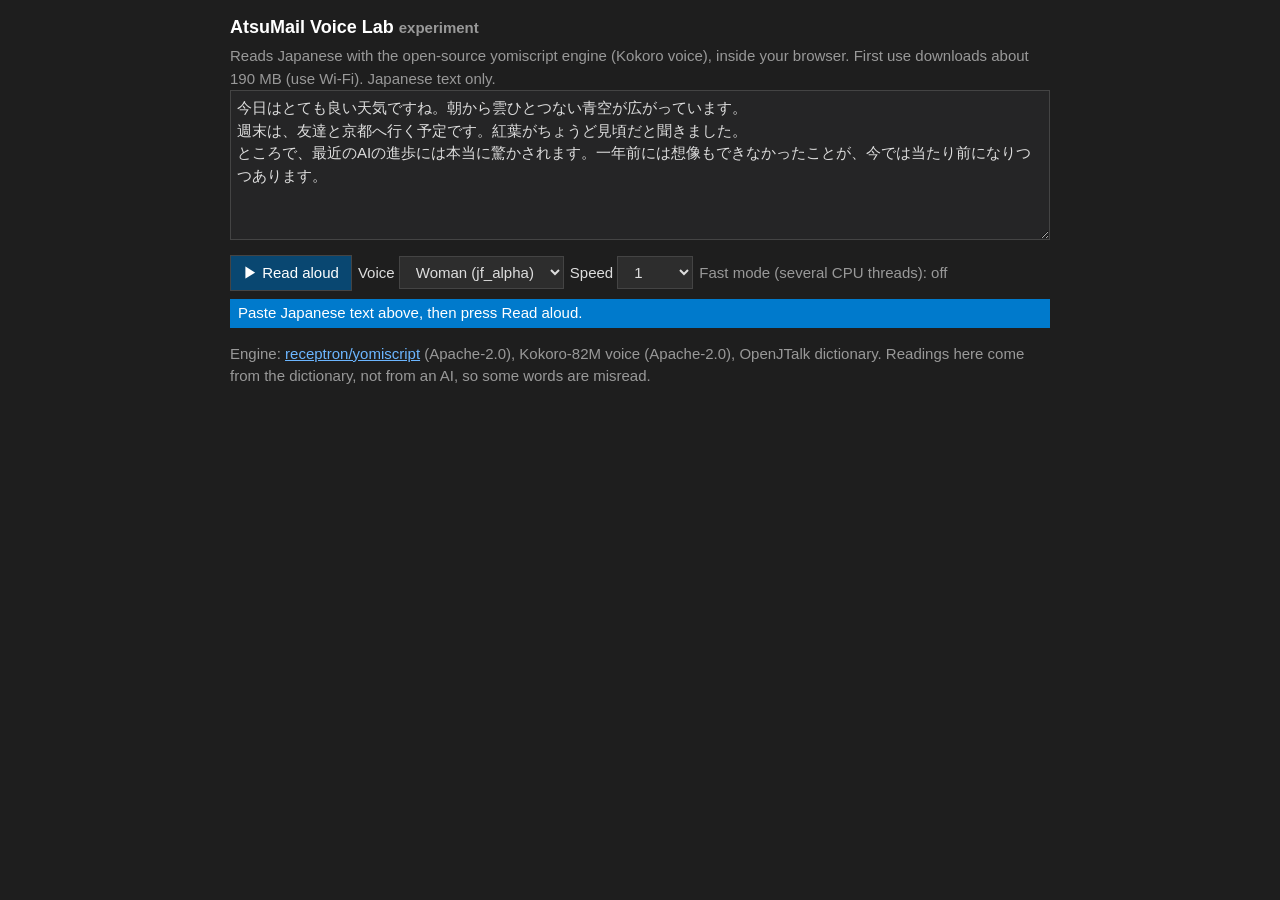
==== lab/index.html @ ada07ffe "Voice Lab: experiment page for a more natural Japanese voice" ====
<!DOCTYPE html>
<html lang="ja">
<head>
<meta charset="utf-8">
<meta name="viewport" content="width=device-width, initial-scale=1">
<title>AtsuMail Voice Lab</title>
<style>
  body { background: #1e1e1e; color: #ddd; font: 15px/1.5 "Segoe UI", Arial, sans-serif; margin: 0 auto; max-width: 820px; padding: 10px; }
  h1 { font-size: 18px; color: #fff; margin: 4px 0; } small, .dim { color: #999; }
  textarea { width: 100%; height: 150px; background: #252526; color: #ddd; border: 1px solid #444; font: inherit; padding: 6px; box-sizing: border-box; }
  button, select { background: #2d2d2d; color: #ddd; border: 1px solid #444; font: inherit; padding: 6px 12px; }
  #play { background: #094771; color: #fff; }
  .bar { display: flex; gap: 6px; flex-wrap: wrap; align-items: center; margin: 8px 0; }
  #status { background: #007acc; color: #fff; padding: 3px 8px; } #status.err { background: #c62828; }
  #speed { margin: 6px 0; color: #fff; }
  #out { margin: 10px 0; font-size: 17px; line-height: 1.9; font-family: Georgia, serif; }
  .s { cursor: pointer; } .s.now { background: #bfe3ff; color: #000; }
  #ys, #log { font: 11px/1.4 Consolas, monospace; color: #888; word-break: break-all; margin-top: 6px; }
</style>
<script>
  // "Fast mode": register the helper, then reload once so it takes effect.
  if ("serviceWorker" in navigator && !self.crossOriginIsolated) {
    navigator.serviceWorker.register("coi-sw.js").then((reg) => {
      const go = () => { if (!sessionStorage.getItem("coi")) { sessionStorage.setItem("coi", "1"); location.reload(); } };
      if (navigator.serviceWorker.controller) go();
      else navigator.serviceWorker.addEventListener("controllerchange", go);
      if (reg.active && !navigator.serviceWorker.controller) go();
    }).catch(() => {});
  }
</script>
</head>
<body>
<h1>AtsuMail Voice Lab <small>experiment</small></h1>
<div class="dim">Reads Japanese with the open-source yomiscript engine (Kokoro voice), inside your browser. First use downloads about 190 MB (use Wi-Fi). Japanese text only.</div>
<textarea id="text">今日はとても良い天気ですね。朝から雲ひとつない青空が広がっています。
週末は、友達と京都へ行く予定です。紅葉がちょうど見頃だと聞きました。
ところで、最近のAIの進歩には本当に驚かされます。一年前には想像もできなかったことが、今では当たり前になりつつあります。</textarea>
<div class="bar">
  <button id="play">▶ Read aloud</button>
  <label>Voice <select id="voice"><option value="jf_alpha">Woman (jf_alpha)</option><option value="jm_kumo">Man (jm_kumo)</option></select></label>
  <label>Speed <select id="rate"><option>0.9</option><option selected>1</option><option>1.1</option><option>1.2</option><option>1.35</option><option>1.5</option></select></label>
  <span id="info" class="dim"></span>
</div>
<div id="status">Paste Japanese text above, then press Read aloud.</div>
<div id="speed"></div>
<div id="out"></div>
<div id="ys"></div>
<div id="log"></div>
<p class="dim">Engine: <a style="color:#6cb6ff" href="https://github.com/receptron/yomiscript">receptron/yomiscript</a> (Apache-2.0), Kokoro-82M voice (Apache-2.0), OpenJTalk dictionary. Readings here come from the dictionary, not from an AI, so some words are misread.</p>
<script type="module" src="main.js?v=1"></script>
</body>
</html>
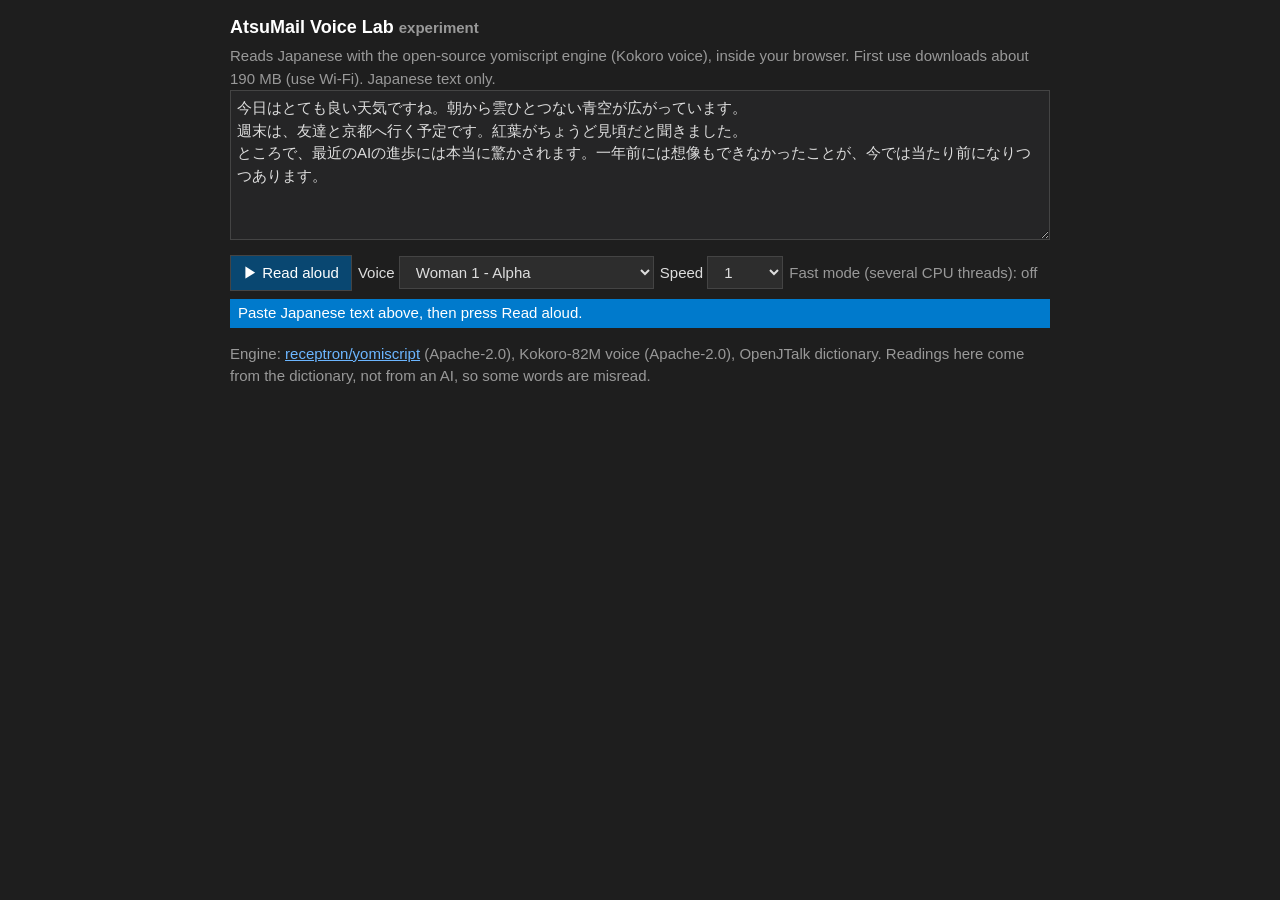
==== commit ee17fae1: "Voice Lab: more Japanese voices and voice mixes" ====
--- a/lab/index.html
+++ b/lab/index.html
@@ -12,7 +12,7 @@
   #play { background: #094771; color: #fff; }
   .bar { display: flex; gap: 6px; flex-wrap: wrap; align-items: center; margin: 8px 0; }
   #status { background: #007acc; color: #fff; padding: 3px 8px; } #status.err { background: #c62828; }
-  #speed { margin: 6px 0; color: #fff; }
+  #speed { margin: 6px 0; color: #fff; border: 1px solid #ff8fd1; padding: 6px 8px; } #speed:empty { display: none; }
   #out { margin: 10px 0; font-size: 17px; line-height: 1.9; font-family: Georgia, serif; }
   .s { cursor: pointer; } .s.now { background: #bfe3ff; color: #000; }
   #ys, #log { font: 11px/1.4 Consolas, monospace; color: #888; word-break: break-all; margin-top: 6px; }
@@ -37,7 +37,7 @@
 ところで、最近のAIの進歩には本当に驚かされます。一年前には想像もできなかったことが、今では当たり前になりつつあります。</textarea>
 <div class="bar">
   <button id="play">▶ Read aloud</button>
-  <label>Voice <select id="voice"><option value="jf_alpha">Woman (jf_alpha)</option><option value="jm_kumo">Man (jm_kumo)</option></select></label>
+  <label>Voice <select id="voice"><option value="jf_alpha">Woman 1 - Alpha</option><option value="jf_gongitsune">Woman 2 - Gongitsune</option><option value="jf_nezumi">Woman 3 - Nezumi</option><option value="jf_tebukuro">Woman 4 - Tebukuro</option><option value="jm_kumo">Man - Kumo</option><option value="jf_alpha+jm_kumo@0.5">Mix: Alpha + Kumo</option><option value="jf_alpha+jf_tebukuro@0.5">Mix: Alpha + Tebukuro</option><option value="jf_gongitsune+jm_kumo@0.35">Mix: Gongitsune + a little Kumo</option></select></label>
   <label>Speed <select id="rate"><option>0.9</option><option selected>1</option><option>1.1</option><option>1.2</option><option>1.35</option><option>1.5</option></select></label>
   <span id="info" class="dim"></span>
 </div>
@@ -47,6 +47,6 @@
 <div id="ys"></div>
 <div id="log"></div>
 <p class="dim">Engine: <a style="color:#6cb6ff" href="https://github.com/receptron/yomiscript">receptron/yomiscript</a> (Apache-2.0), Kokoro-82M voice (Apache-2.0), OpenJTalk dictionary. Readings here come from the dictionary, not from an AI, so some words are misread.</p>
-<script type="module" src="main.js?v=1"></script>
+<script type="module" src="main.js?v=3"></script>
 </body>
 </html>
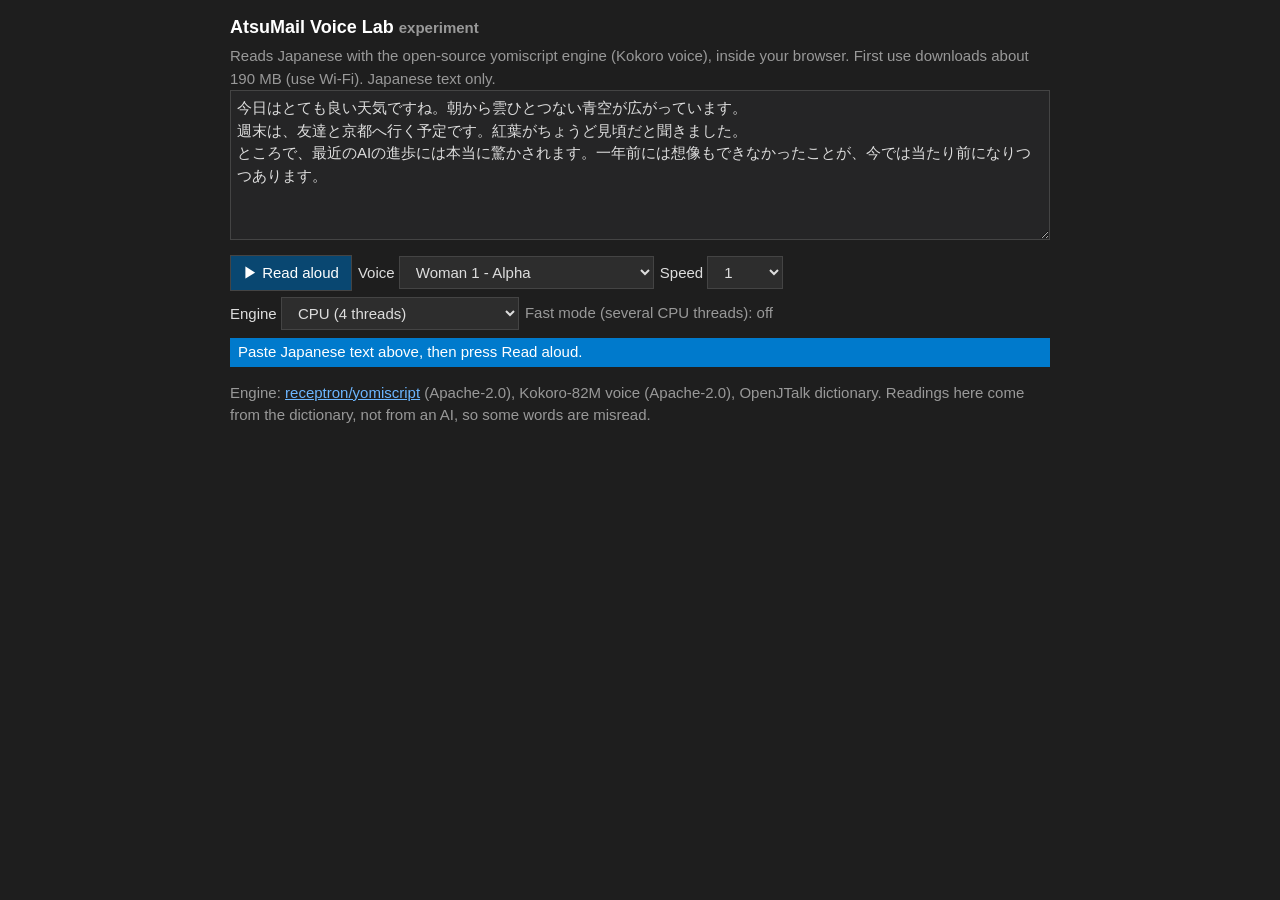
==== commit 93d0c49a: "Voice Lab: engine modes (CPU threads, graphics chip), deeper read-ahead" ====
--- a/lab/index.html
+++ b/lab/index.html
@@ -39,6 +39,7 @@
   <button id="play">▶ Read aloud</button>
   <label>Voice <select id="voice"><option value="jf_alpha">Woman 1 - Alpha</option><option value="jf_gongitsune">Woman 2 - Gongitsune</option><option value="jf_nezumi">Woman 3 - Nezumi</option><option value="jf_tebukuro">Woman 4 - Tebukuro</option><option value="jm_kumo">Man - Kumo</option><option value="jf_alpha+jm_kumo@0.5">Mix: Alpha + Kumo</option><option value="jf_alpha+jf_tebukuro@0.5">Mix: Alpha + Tebukuro</option><option value="jf_gongitsune+jm_kumo@0.35">Mix: Gongitsune + a little Kumo</option></select></label>
   <label>Speed <select id="rate"><option>0.9</option><option selected>1</option><option>1.1</option><option>1.2</option><option>1.35</option><option>1.5</option></select></label>
+  <label>Engine <select id="engine"><option value="cpu4">CPU (4 threads)</option><option value="cpumax">CPU (all cores)</option><option value="gpu">Graphics chip (experimental)</option></select></label>
   <span id="info" class="dim"></span>
 </div>
 <div id="status">Paste Japanese text above, then press Read aloud.</div>
@@ -47,6 +48,6 @@
 <div id="ys"></div>
 <div id="log"></div>
 <p class="dim">Engine: <a style="color:#6cb6ff" href="https://github.com/receptron/yomiscript">receptron/yomiscript</a> (Apache-2.0), Kokoro-82M voice (Apache-2.0), OpenJTalk dictionary. Readings here come from the dictionary, not from an AI, so some words are misread.</p>
-<script type="module" src="main.js?v=3"></script>
+<script type="module" src="main.js?v=4"></script>
 </body>
 </html>
